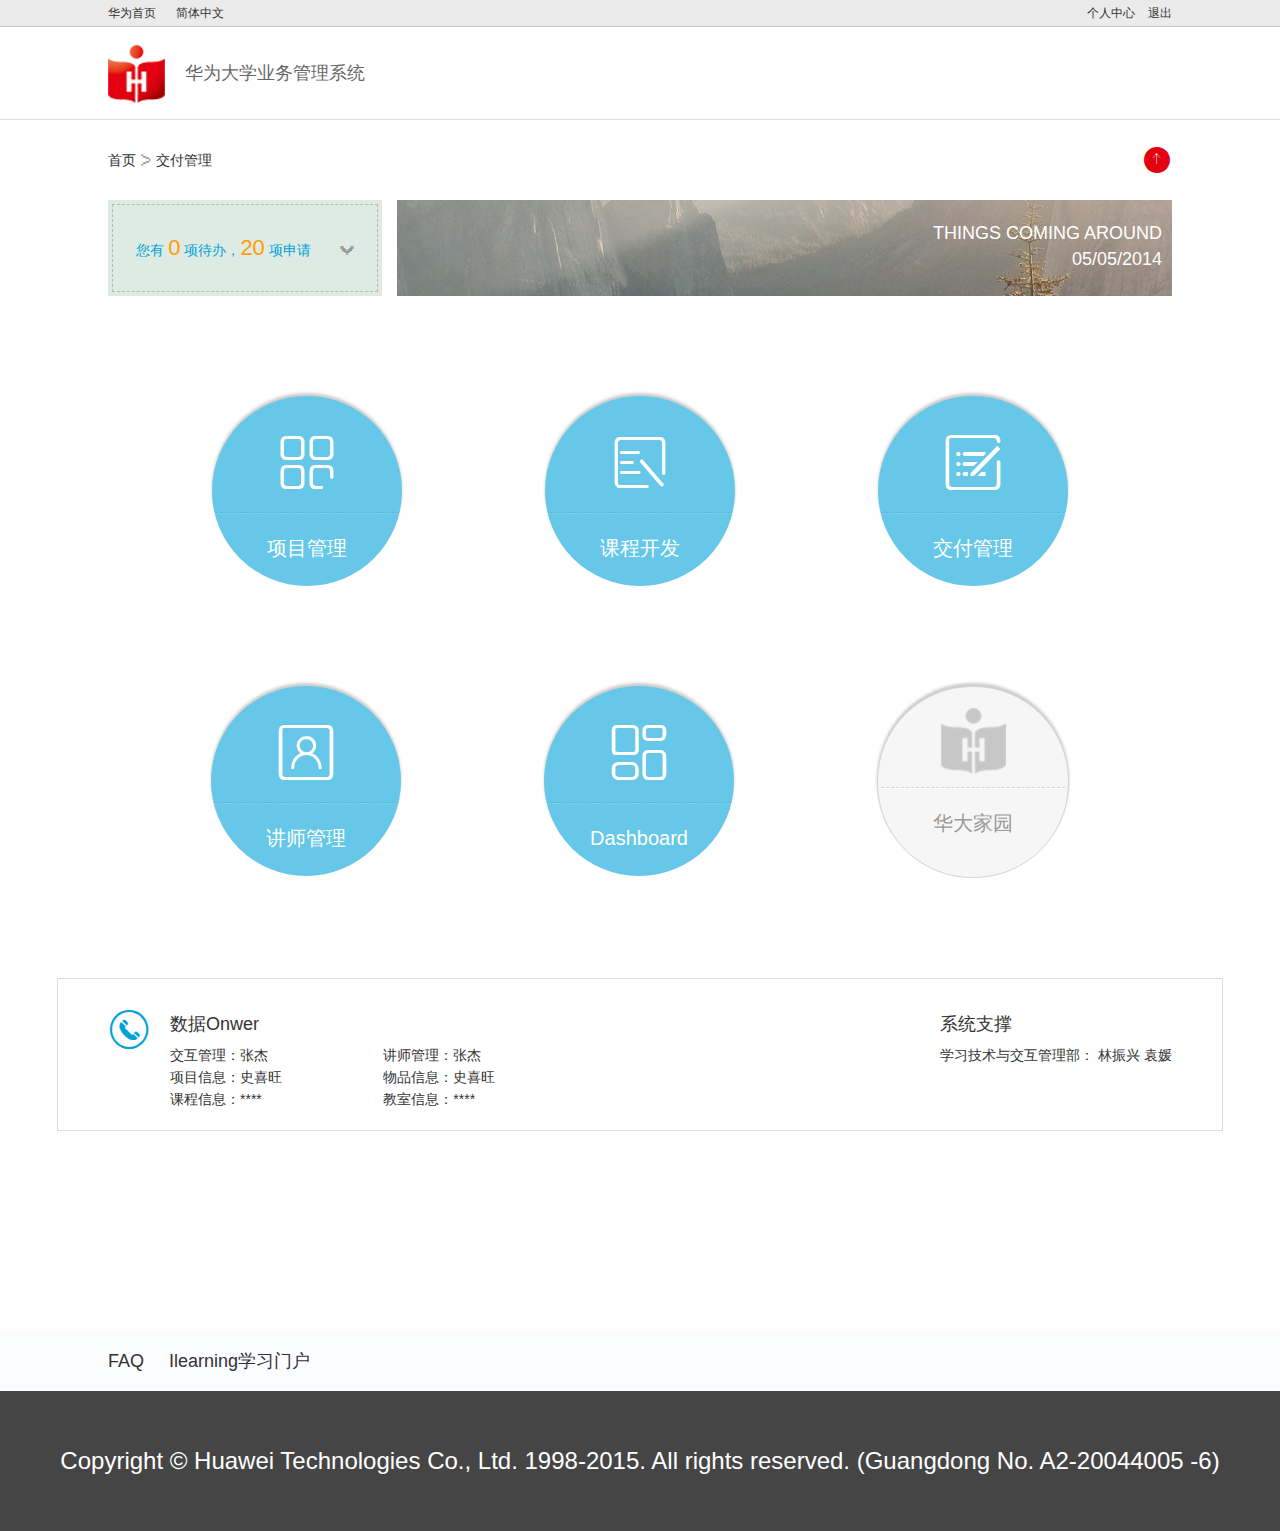
==== html/index.html @ 4a75e308 "init" ====
<!DOCTYPE html>
<html lang="en">
<head>
	<meta charset="UTF-8">
	<meta http-equiv="X-UA-Compatible" content="IE=Edge">
	<meta content="width=device-width,user-scalable=no" name="viewport">
	<meta name="viewport" content="initial-scale=1, maximum-scale=1, minimum-scale=1, user-scalable=no">
	<meta content="yes" name="apple-mobile-web-app-capable">
	<meta content="yes" name="apple-touch-fullscreen">
	<meta content="fullscreen=yes,preventMove=no" name="ML-Config">
	<title>Document</title>

	<!-- css -->
	<link rel="stylesheet" href="styles/common.css">
</head>
<body>


	<div class="header_top">
		<div class="center">

			<a href="#" class="fl">华为首页</a>
			<a href="#" class="fl">简体中文</a>
			<a href="#">个人中心</a>
			<a href="#">退出</a>
		</div>
	</div>


	<div class="header">
		<div class="center"><a href="#"><img src="images/header_logo.png" alt="">华为大学业务管理系统</a></div>
	</div>

	<div class="center location">
		<a href="#">首页</a>
		<i class="icon icon-9"></i>
		<a href="#">交付管理</a>
		<a href="#" class="location_back"><i class="icon icon-8"></i></a>
	</div>



	<div class="center willdo">
		
		<div class="willdo_number"><cite>您有 <em>0</em> 项待办，<em>20</em> 项申请 <i class="icon icon-7"></i></cite></div>
		<div class="willdo_time">
			<img src="images/willdo_time.jpg" alt="">
			<p>things coming around <br>05/05/2014</p>
		</div>
	</div>


	<div class="center features">
		<a href="#"><i class="icon icon-1"></i><span>项目管理</span></a>
		<a href="#"><i class="icon icon-2"></i><span>课程开发</span></a>
		<a href="#"><i class="icon icon-3"></i><span>交付管理</span></a>
		<a href="#"><i class="icon icon-4"></i><span>讲师管理</span></a>
		<a href="#"><i class="icon icon-5"></i><span>Dashboard</span></a>
		<a class="disable"><i><img src="images/features_pic.png" alt=""></i><span>华大家园</span></a>
	</div>




	<div class="center data">
		<i class="fl icon icon-6"></i>
		<dl class="fl">
			<dt>数据Onwer</dt>
			<dd>交互管理：张杰</dd>
			<dd>讲师管理：张杰</dd>
			<dd>项目信息：史喜旺</dd>
			<dd>物品信息：史喜旺</dd>
			<dd>课程信息：****</dd>
			<dd>教室信息：****</dd>
		</dl>

		<dl>
			<dt>系统支撑</dt>
			<dd>学习技术与交互管理部： 林振兴   袁媛</dd>
		</dl>
	</div>



	<div class="subfooter">
		<div class="center">
			<a href="#">FAQ</a>
			<a href="#">Ilearning学习门户</a>
		</div>
	</div>


	<div class="footer">Copyright © Huawei Technologies Co., Ltd. 1998-2015. All rights reserved. (Guangdong No. A2-20044005 -6)</div>







	<script src="script/common.js"></script>
</body>
</html>
---- html/styles/common.css ----
@charset "utf-8";
@import url(iconfont/iconfont.css);


html{*border:none;;overflow-y:scroll; overflow-x:auto;height: 100%;width: 100%;position: relative;}
body{margin:0;font:normal 12px/1.5 Helvetica,Arial,Tahoma,sans-serif;color:#333;width: 100%;min-height:100%; background: #fff;}
h1,h2,h3,h4,h5,h6,ol,ul,p,form,dl{margin-top:0;margin-bottom:0}
img{border:none;vertical-align:top;}
cite,em{font-style: normal;}
ol,ul,dd{padding-left:0;margin-left:0; }
ul{list-style-type:none;}
a{text-decoration:none;white-space:nowrap;color: inherit;}
header,nav,section,article,footer,cite{display:block;margin:0;}


/*font-icon*/
i.icon{display: inline-block;vertical-align: top; font-family:"iconfont" !important;font-style:normal;-webkit-font-smoothing: antialiased;-webkit-text-stroke-width: 0.2px;-moz-osx-font-smoothing: grayscale;}


/*global*/
.fl{float:left;} .fr{float:right;}
.cs{zoom:1;} .cs:after{content:" ";display: block;visibility:hidden;height: 0;clear: both;}
.oh{overflow:hidden;} .oa{overflow:auto; }
.se{overflow:hidden;text-indent:-999em;*background:url(#); }
.tc{text-align:center;}.tl{text-align:left;}.tr{text-align:right;}.ti{text-indent:2em;}
.db{display:block;} .di{display:inline;} .dk{display:inline-block;*display:inline;*zoom:1;}
.hob{letter-spacing:-0.5em;font-family: sans-serif;}
.hob>li,.hob>a,.hob>div,.hob>span,.hob>dl{display:inline-block;vertical-align:top;letter-spacing:normal;font-family: Helvetica,Arial,Tahoma,sans-serif;}
.clear{ clear: both;}




.center{position: relative;width: 1064px;margin: 0 auto;}


.header_top{height: 26px;line-height: 26px;background: #ebebeb;border-bottom: 1px solid #c7c7c7;text-align: right;}
.header_top a{display: inline-block; margin-left: 10px;}
.header_top a.fl{margin-left: 0; margin-right: 20px;}


.header{height: 92px;line-height: 92px; border-bottom: 1px solid  #ddd;color: #666;font-size: 18px;}
.header img{vertical-align: middle;margin-right: 20px;}

.location{height: 80px;line-height: 80px;font-size: 14px;}
.location>i{font-size: 12px;color: #999;}
.location_back{position: absolute;top: 0;right: 0;color: #e20011; font-size: 30px;}

.willdo{overflow: hidden;}
.willdo_number {display: inline-block;float: left; background: #deebe4;padding: 4px;}
.willdo_number cite{ width: 264px;height: 86px;border:1px dashed #b2bcb6;line-height: 86px;text-align: center;font-size: 14px;color: #00a1d9;}
.willdo_number em{font-size: 22px;color: #ff9c00;}
.willdo_number i{color: #999;vertical-align: middle;margin-left: 25px;}
.willdo_time{float: left;position: relative;width: 775px;margin-left: 15px;}
.willdo_time p{position: absolute;right: 10px;top: 20px;text-transform:Uppercase; text-align: right;font-size: 18px;line-height: 26px;color: #fff;}


.features {text-align: center;}
.features a{display: inline-block;position: relative; vertical-align: top; margin: 100px 70px 0;text-align: center; width: 190px;height: 190px;border-radius: 95px;background: #66c7e8;box-shadow: 0 -3px 3px #ccc;behavior:url(styles/pie.htc);}
.features i{font-size: 60px;line-height: 100px;padding-top: 16px;color: #fff;}
.features i img{vertical-align: middle;}
.features span{display: block;position: relative;margin: 0 3px;font-size: 20px;color: #fff;line-height: 70px; border-top: 1px dashed #5cb4d2;}
.features span:before{content: '';position: absolute;left: 0;top: 0;width: 100%;border-top: 1px dashed #83d2ec;}

.features a.disable{background: #f6f6f6;border:1px solid #d4d4d4;}
.features a.disable span{border-top:1px dashed #d3d3d3;color: #999; }
.features a.disable span:before{border-top: 1px dashed #fefefe;}


.data{overflow: hidden;margin-top: 100px; text-align: right;border:1px solid #ddd;padding: 20px 50px;}
.data i{font-size: 42px;color: #00a1d9;margin-right: 20px;}
.data dl{display: inline-block; text-align: left;max-width: 430px;}
.data dt{font-size: 18px;margin-bottom: 5px;line-height: 30px;padding-top: 10px;}
.data dd{display: inline-block;min-width: 210px;font-size: 14px;line-height: 22px;}



.deliver{border: 1px solid #ddd;padding: 30px 0 30px 50px;}
.deliver dl{position: relative;padding-bottom: 20px;}
.deliver dl:before{content: '';position: absolute;left: 0;top: 0;height: 100%;width: 0;border-left: 1px dashed #e5e5e5;}
.deliver dt{position: relative;margin-left: -12px;line-height: 20px; font-size: 18px;margin-bottom: 10px;}
.deliver dt i{font-size: 24px;vertical-align: 0px;margin-right: 5px;}
.deliver dd{overflow: hidden; background: #faf9f9;margin-left: 10px; padding: 20px;font-size: 14px;color: #999;}
.deliver dd span{float: left; width: 168px;text-align: center;line-height: 30px;}
.deliver dd span i{ display: block;position: relative;z-index: 1; width: 5px;height: 5px;margin: -9px auto 10px; border-radius: 10px;background: #fff; border:5px solid #3498db;behavior:url(styles/pie.htc);}
.deliver dd h6{font-weight: normal;font-size: 14px;}
.deliver dd h6 a.active,.deliver dd h6 a:hover{color: #3498db}
.deliver dd cite{position: relative;float: left;margin-left: -20px;margin-top: 15px;border-top:4px solid #3498db;}
.deliver dd cite:before{content: '';position: absolute; left: 0;top: -6px; height: 10px;width: 84px;background: #faf9f9;}
.deliver dd cite:after{content: '';position: absolute;right: 0;top: -6px; height: 10px;width: 84px;background: #faf9f9;}

.deliver dl.last:before{display: none;}


.subfooter{height: 60px;line-height: 60px;background: #fbfcfe;margin-top: 200px;font-size: 18px;}
.subfooter a{display: inline-block;margin-right: 20px; color: #333;}
.subfooter a:hover{color: #00a1d9;}


.footer{height: 140px;line-height: 140px;text-align: center;color: #fff;font-size: 24px;background: #454545;}
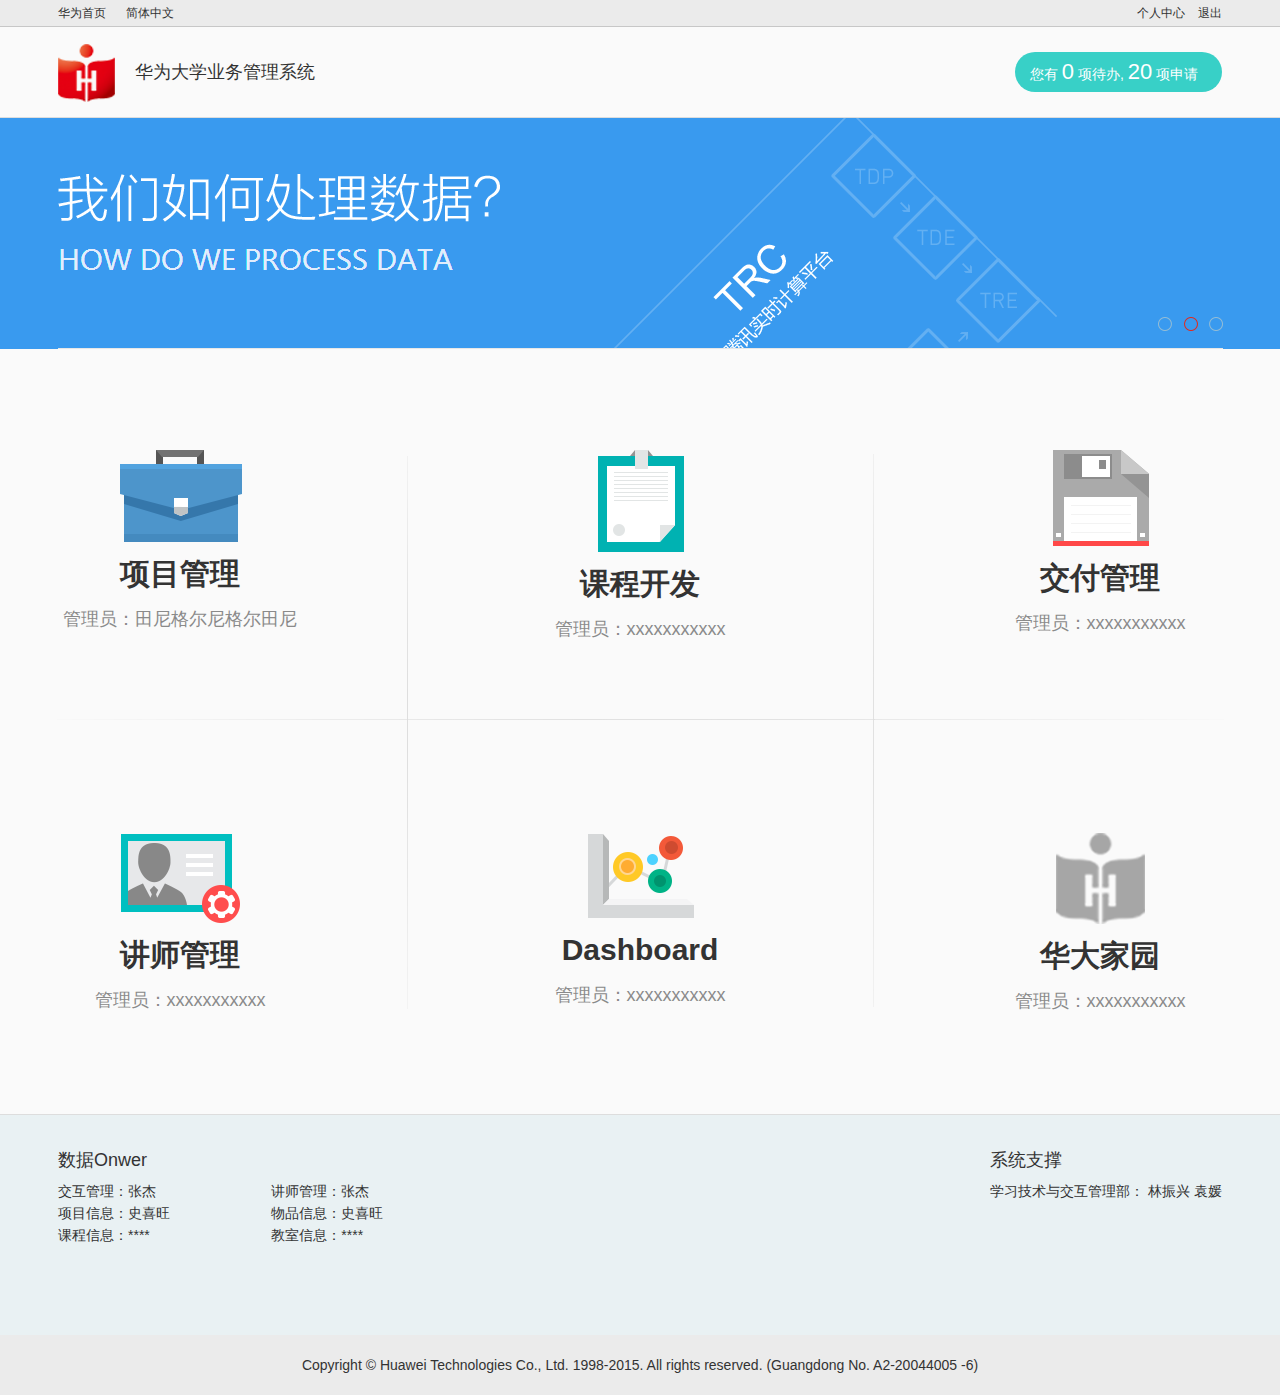
==== commit 51e670e8: "change all pages" ====
--- a/html/index.html
+++ b/html/index.html
@@ -18,7 +18,6 @@
 
 	<div class="header_top">
 		<div class="center">
-
 			<a href="#" class="fl">华为首页</a>
 			<a href="#" class="fl">简体中文</a>
 			<a href="#">个人中心</a>
@@ -28,64 +27,55 @@
 
 
 	<div class="header">
-		<div class="center"><a href="#"><img src="images/header_logo.png" alt="">华为大学业务管理系统</a></div>
+		<div class="center">
+			<a href="#"><img src="images/header_logo.png" alt="">华为大学业务管理系统</a>
+			<span>您有 <em>0</em> 项待办,  <em>20</em> 项申请 <a href="#"><i class="icon icon-xiangyou"></i></a></span>
+		</div>
 	</div>
 
-	<div class="center location">
-		<a href="#">首页</a>
-		<i class="icon icon-9"></i>
-		<a href="#">交付管理</a>
-		<a href="#" class="location_back"><i class="icon icon-8"></i></a>
+	<div class="banner_index">
+		<div class="center">
+			<ul>
+				<li><img src="images/banner_index.png" alt=""></li>
+			</ul>
+		</div>
 	</div>
+
+	
 
 
 
-	<div class="center willdo">
-		
-		<div class="willdo_number"><cite>您有 <em>0</em> 项待办，<em>20</em> 项申请 <i class="icon icon-7"></i></cite></div>
-		<div class="willdo_time">
-			<img src="images/willdo_time.jpg" alt="">
-			<p>things coming around <br>05/05/2014</p>
-		</div>
-	</div>
-
-
-	<div class="center features">
-		<a href="#"><i class="icon icon-1"></i><span>项目管理</span></a>
-		<a href="#"><i class="icon icon-2"></i><span>课程开发</span></a>
-		<a href="#"><i class="icon icon-3"></i><span>交付管理</span></a>
-		<a href="#"><i class="icon icon-4"></i><span>讲师管理</span></a>
-		<a href="#"><i class="icon icon-5"></i><span>Dashboard</span></a>
-		<a class="disable"><i><img src="images/features_pic.png" alt=""></i><span>华大家园</span></a>
+	<div class="features">
+		<cite class="hob">
+		<a href="project.html"><img src="images/features_pic1.png"><strong>项目管理</strong><span>管理员：田尼格尔尼格尔田尼</span></a>
+		<a href="develop.html"><img src="images/features_pic2.png"><strong>课程开发</strong><span>管理员：xxxxxxxxxxx</span></a>
+		<a href="deliver.html"><img src="images/features_pic3.png"><strong>交付管理</strong><span>管理员：xxxxxxxxxxx</span></a>
+		<a href="teacher.html"><img src="images/features_pic4.png"><strong>讲师管理</strong><span>管理员：xxxxxxxxxxx</span></a>
+		<a href="#"><img src="images/features_pic5.png"><strong>Dashboard</strong><span>管理员：xxxxxxxxxxx</span></a>
+		<a href="#"><img src="images/features_pic6.png"><strong>华大家园</strong><span>管理员：xxxxxxxxxxx</span></a>
+		</cite>
 	</div>
 
 
 
 
-	<div class="center data">
-		<i class="fl icon icon-6"></i>
-		<dl class="fl">
-			<dt>数据Onwer</dt>
-			<dd>交互管理：张杰</dd>
-			<dd>讲师管理：张杰</dd>
-			<dd>项目信息：史喜旺</dd>
-			<dd>物品信息：史喜旺</dd>
-			<dd>课程信息：****</dd>
-			<dd>教室信息：****</dd>
-		</dl>
-
-		<dl>
-			<dt>系统支撑</dt>
-			<dd>学习技术与交互管理部： 林振兴   袁媛</dd>
-		</dl>
-	</div>
-
-
-
-	<div class="subfooter">
+	<div class="data">
 		<div class="center">
-			<a href="#">FAQ</a>
-			<a href="#">Ilearning学习门户</a>
+			<i class="fl icon icon-6"></i>
+			<dl class="fl">
+				<dt>数据Onwer</dt>
+				<dd>交互管理：张杰</dd>
+				<dd>讲师管理：张杰</dd>
+				<dd>项目信息：史喜旺</dd>
+				<dd>物品信息：史喜旺</dd>
+				<dd>课程信息：****</dd>
+				<dd>教室信息：****</dd>
+			</dl>
+			<i class=" icon icon-6"></i>
+			<dl>
+				<dt>系统支撑</dt>
+				<dd>学习技术与交互管理部： 林振兴   袁媛</dd>
+			</dl>
 		</div>
 	</div>
 
@@ -95,9 +85,6 @@
 
 
 
-
-
-
 	<script src="script/common.js"></script>
 </body>
 </html>--- a/html/styles/common.css
+++ b/html/styles/common.css
@@ -1,9 +1,9 @@
 @charset "utf-8";
-@import url(iconfont/iconfont.css);
+@import url(//at.alicdn.com/t/font_1439388239_24372.css);
 
 
 html{*border:none;;overflow-y:scroll; overflow-x:auto;height: 100%;width: 100%;position: relative;}
-body{margin:0;font:normal 12px/1.5 Helvetica,Arial,Tahoma,sans-serif;color:#333;width: 100%;min-height:100%; background: #fff;}
+body{margin:0;font:normal 12px/1.5 Helvetica,Arial,Tahoma,sans-serif;color:#333;width: 100%;min-height:100%; background: #fafafa;}
 h1,h2,h3,h4,h5,h6,ol,ul,p,form,dl{margin-top:0;margin-bottom:0}
 img{border:none;vertical-align:top;}
 cite,em{font-style: normal;}
@@ -30,21 +30,118 @@
 
 
 
-
-.center{position: relative;width: 1064px;margin: 0 auto;}
+/*公共样式*/
+.center{position: relative;width: 1164px;margin: 0 auto;}
 
 
+
+/*顶部*/
 .header_top{height: 26px;line-height: 26px;background: #ebebeb;border-bottom: 1px solid #c7c7c7;text-align: right;}
 .header_top a{display: inline-block; margin-left: 10px;}
 .header_top a.fl{margin-left: 0; margin-right: 20px;}
+.header_top a:hover{color: #E95330;}
 
 
-.header{height: 92px;line-height: 92px; border-bottom: 1px solid  #ddd;color: #666;font-size: 18px;}
+
+/*头部*/
+.header{height: 90px;line-height: 90px; border-bottom: 1px solid  #ddd;color: #333;font-size: 18px;}
+.header a{display: inline-block;vertical-align: top;}
 .header img{vertical-align: middle;margin-right: 20px;}
+.header span{position: absolute;right: 0;top: 50%;margin-top: -20px;border-radius: 20px;padding: 0 15px;font-size: 14px; height: 40px;line-height: 40px;background: #38d0c7;color: #fff;}
+.header span em{font-size: 22px;vertical-align: baseline;}
+.header span i{margin-left: 5px;}
 
-.location{height: 80px;line-height: 80px;font-size: 14px;}
-.location>i{font-size: 12px;color: #999;}
+
+
+
+
+/*导航*/
+.location{height: 80px;line-height: 80px;font-size: 14px;background: #399aef;color: #fff;}
+.location i{font-size: 12px;color: #fff;width: 14px;margin: 0 10px;}
 .location_back{position: absolute;top: 0;right: 0;color: #e20011; font-size: 30px;}
+
+
+/*首页*/
+.banner_index{background: #399aef;}
+
+.features {position: relative;width: 100%; overflow: hidden; height: 765px; text-align: center;background: url(../images/features_bkg.png) no-repeat center center;}
+.features cite{width: 1800px;position: relative;left: 50%;margin-left: -900px;}
+.features a{width: 460px;height: 184px; margin-top: 100px;margin-bottom: 100px; position: relative;white-space: normal; }
+.features strong{display: block;font-size: 30px;line-height: 32px;padding: 16px 0; color: #333;}
+.features span{color: #8a8a8a;font-size: 18px;}
+
+.data{overflow: hidden; text-align: right;border-top:1px solid #ddd;height: 180px; padding: 20px 0;background: #e9f1f3;}
+.data i{font-size: 42px;color: #00cfd9;margin-right: 20px;}
+.data dl{display: inline-block; text-align: left;max-width: 430px;}
+.data dt{font-size: 18px;margin-bottom: 5px;line-height: 30px;padding-top: 10px;}
+.data dd{display: inline-block;min-width: 210px;font-size: 14px;line-height: 22px;}
+
+
+
+
+
+/*交付管理*/
+.deliver{padding: 30px 0 30px 50px;}
+.deliver dl{position: relative;overflow: hidden; padding-bottom: 20px;border-bottom: 1px solid #e6e6e6;}
+.deliver dt{float: left; width: 150px;margin-top: 20px;text-align: center;line-height: 30px; font-size: 18px;color: #333;}
+.deliver dt span{display: block;line-height: 40px;}
+.deliver dd{overflow: hidden;margin-left: 180px;font-size: 14px;color: #999;padding: 20px 0;}
+.deliver dd span{float: left; width: 168px;text-align: center;line-height: 30px;}
+.deliver dd span i{ display: block;position: relative;z-index: 1; width: 5px;height: 5px;margin: -9px auto 10px; border-radius: 10px;background: #fff; border:5px solid #3498db;behavior:url(styles/pie.htc);}
+.deliver dd h6{position: relative;overflow: hidden; width: 180px;height: 24px;line-height: 24px;border:1px solid #66c7e8;color: #66c7e8;border-radius: 5px; font-weight: normal;font-size: 14px;}
+.deliver dd h6 a{float: left;width: 50%;text-align: center;}
+.deliver dd h6 a.active,.deliver dd h6 a:hover{ color: #fff;background: #66c7e8;}
+.deliver dd cite{position: relative;float: left;margin-left: -40px;margin-top: 30px;border-top:4px solid #3498db;}
+.deliver dd cite:before{content: '';position: absolute; left: 0;top: -6px; height: 10px;width: 84px;background: #fafafa;}
+.deliver dd cite:after{content: '';position: absolute;right: 0;top: -6px; height: 10px;width: 84px;background: #fafafa;}
+
+.deliver dl.deliver_type1 dd span i{border-color: #92bcd5;}
+.deliver dl.deliver_type1 dd cite{border-color: #92bcd5;}
+.deliver dl.deliver_type2 dd span i{border-color: #00bfc0;}
+.deliver dl.deliver_type2 dd cite{border-color: #00bfc0;}
+.deliver dl.deliver_type3 dd span i{border-color: #e55447;}
+.deliver dl.deliver_type3 dd cite{border-color: #e55447;}
+.deliver dl.deliver_type4 dd span i{border-color: #ffac31;}
+.deliver dl.deliver_type4 dd cite{border-color: #ffac31;}
+.deliver dl.deliver_type5 dd span i{border-color: #4d95cb;}
+.deliver dl.deliver_type5 dd cite{border-color: #4d95cb;}
+
+
+
+
+/*讲师管理*/
+.teacher{padding: 50px 0 30px 50px;}
+.teacher dl{position: relative;overflow: hidden; padding-bottom: 20px;padding-top: 20px;border-bottom: 1px solid #e6e6e6;}
+.teacher dt{float: left; width: 150px;text-align: center;line-height: 30px; font-size: 18px;color: #333;}
+.teacher dt span{display: block;line-height: 40px;}
+.teacher dd{overflow: hidden;margin-left: 180px;font-size: 14px;color: #999;padding: 20px 0;}
+.teacher dd a{display: inline-block;position: relative; vertical-align: top;line-height: 36px;padding: 0 20px; margin-right: 30px;border:2px solid #92bcd5;border-radius: 20px;}
+.teacher dd a:hover{background: #92bcd5;color: #fff;}
+
+
+.teacher dl.teacher_type1 dd a{border-color: #92bcd5;}
+.teacher dl.teacher_type1 dd a:hover{background: #92bcd5;}
+.teacher dl.teacher_type2 dd a{border-color: #00bfc0;}
+.teacher dl.teacher_type2 dd a:hover{background: #00bfc0;}
+.teacher dl.teacher_type3 dd a{border-color: #e55447;}
+.teacher dl.teacher_type3 dd a:hover{background: #e55447;}
+.teacher dl.teacher_type4 dd a{border-color: #4d95cb;}
+.teacher dl.teacher_type4 dd a:hover{background: #4d95cb;}
+.teacher dl.teacher_type5 dd a{border-color: #ffac31;}
+.teacher dl.teacher_type5 dd a:hover{background: #ffac31;}
+
+
+/*项目管理*/
+.project{margin-top: 100px;}
+.project h2{line-height: 100px;text-align: center;font-weight: normal;border-bottom: 1px solid #ddd;padding-bottom: 50px;}
+.project h2 a{display: inline-block;position: relative;margin: 0 25px;width: 350px;background: #e5e5e5;color: #333;font-size: 28px;border-radius: 10px;}
+.project h2 a.active{background: #6abae2;color: #fff;}
+.project_cnt{margin-top: 100px; border:1px solid #ddd;background: #fff;height: 550px;text-align: center;}
+.project_cnt:before{content: '';width: 1px;height: 100%;display: inline-block;vertical-align: middle;}
+.project_cnt h6{display: inline-block;vertical-align: middle;font-size: 28px;color: #999;}
+
+
+
 
 .willdo{overflow: hidden;}
 .willdo_number {display: inline-block;float: left; background: #deebe4;padding: 4px;}
@@ -55,49 +152,17 @@
 .willdo_time p{position: absolute;right: 10px;top: 20px;text-transform:Uppercase; text-align: right;font-size: 18px;line-height: 26px;color: #fff;}
 
 
-.features {text-align: center;}
-.features a{display: inline-block;position: relative; vertical-align: top; margin: 100px 70px 0;text-align: center; width: 190px;height: 190px;border-radius: 95px;background: #66c7e8;box-shadow: 0 -3px 3px #ccc;behavior:url(styles/pie.htc);}
-.features i{font-size: 60px;line-height: 100px;padding-top: 16px;color: #fff;}
-.features i img{vertical-align: middle;}
-.features span{display: block;position: relative;margin: 0 3px;font-size: 20px;color: #fff;line-height: 70px; border-top: 1px dashed #5cb4d2;}
-.features span:before{content: '';position: absolute;left: 0;top: 0;width: 100%;border-top: 1px dashed #83d2ec;}
-
-.features a.disable{background: #f6f6f6;border:1px solid #d4d4d4;}
-.features a.disable span{border-top:1px dashed #d3d3d3;color: #999; }
-.features a.disable span:before{border-top: 1px dashed #fefefe;}
-
-
-.data{overflow: hidden;margin-top: 100px; text-align: right;border:1px solid #ddd;padding: 20px 50px;}
-.data i{font-size: 42px;color: #00a1d9;margin-right: 20px;}
-.data dl{display: inline-block; text-align: left;max-width: 430px;}
-.data dt{font-size: 18px;margin-bottom: 5px;line-height: 30px;padding-top: 10px;}
-.data dd{display: inline-block;min-width: 210px;font-size: 14px;line-height: 22px;}
 
 
 
-.deliver{border: 1px solid #ddd;padding: 30px 0 30px 50px;}
-.deliver dl{position: relative;padding-bottom: 20px;}
-.deliver dl:before{content: '';position: absolute;left: 0;top: 0;height: 100%;width: 0;border-left: 1px dashed #e5e5e5;}
-.deliver dt{position: relative;margin-left: -12px;line-height: 20px; font-size: 18px;margin-bottom: 10px;}
-.deliver dt i{font-size: 24px;vertical-align: 0px;margin-right: 5px;}
-.deliver dd{overflow: hidden; background: #faf9f9;margin-left: 10px; padding: 20px;font-size: 14px;color: #999;}
-.deliver dd span{float: left; width: 168px;text-align: center;line-height: 30px;}
-.deliver dd span i{ display: block;position: relative;z-index: 1; width: 5px;height: 5px;margin: -9px auto 10px; border-radius: 10px;background: #fff; border:5px solid #3498db;behavior:url(styles/pie.htc);}
-.deliver dd h6{font-weight: normal;font-size: 14px;}
-.deliver dd h6 a.active,.deliver dd h6 a:hover{color: #3498db}
-.deliver dd cite{position: relative;float: left;margin-left: -20px;margin-top: 15px;border-top:4px solid #3498db;}
-.deliver dd cite:before{content: '';position: absolute; left: 0;top: -6px; height: 10px;width: 84px;background: #faf9f9;}
-.deliver dd cite:after{content: '';position: absolute;right: 0;top: -6px; height: 10px;width: 84px;background: #faf9f9;}
-
-.deliver dl.last:before{display: none;}
 
 
-.subfooter{height: 60px;line-height: 60px;background: #fbfcfe;margin-top: 200px;font-size: 18px;}
+.subfooter{height: 60px;line-height: 60px;background: #fbfcfe;font-size: 18px;}
 .subfooter a{display: inline-block;margin-right: 20px; color: #333;}
 .subfooter a:hover{color: #00a1d9;}
 
 
-.footer{height: 140px;line-height: 140px;text-align: center;color: #fff;font-size: 24px;background: #454545;}
+.footer{height: 60px;line-height: 60px;text-align: center;color: #333;font-size: 14px;background: #ebebeb;}
 
 
 
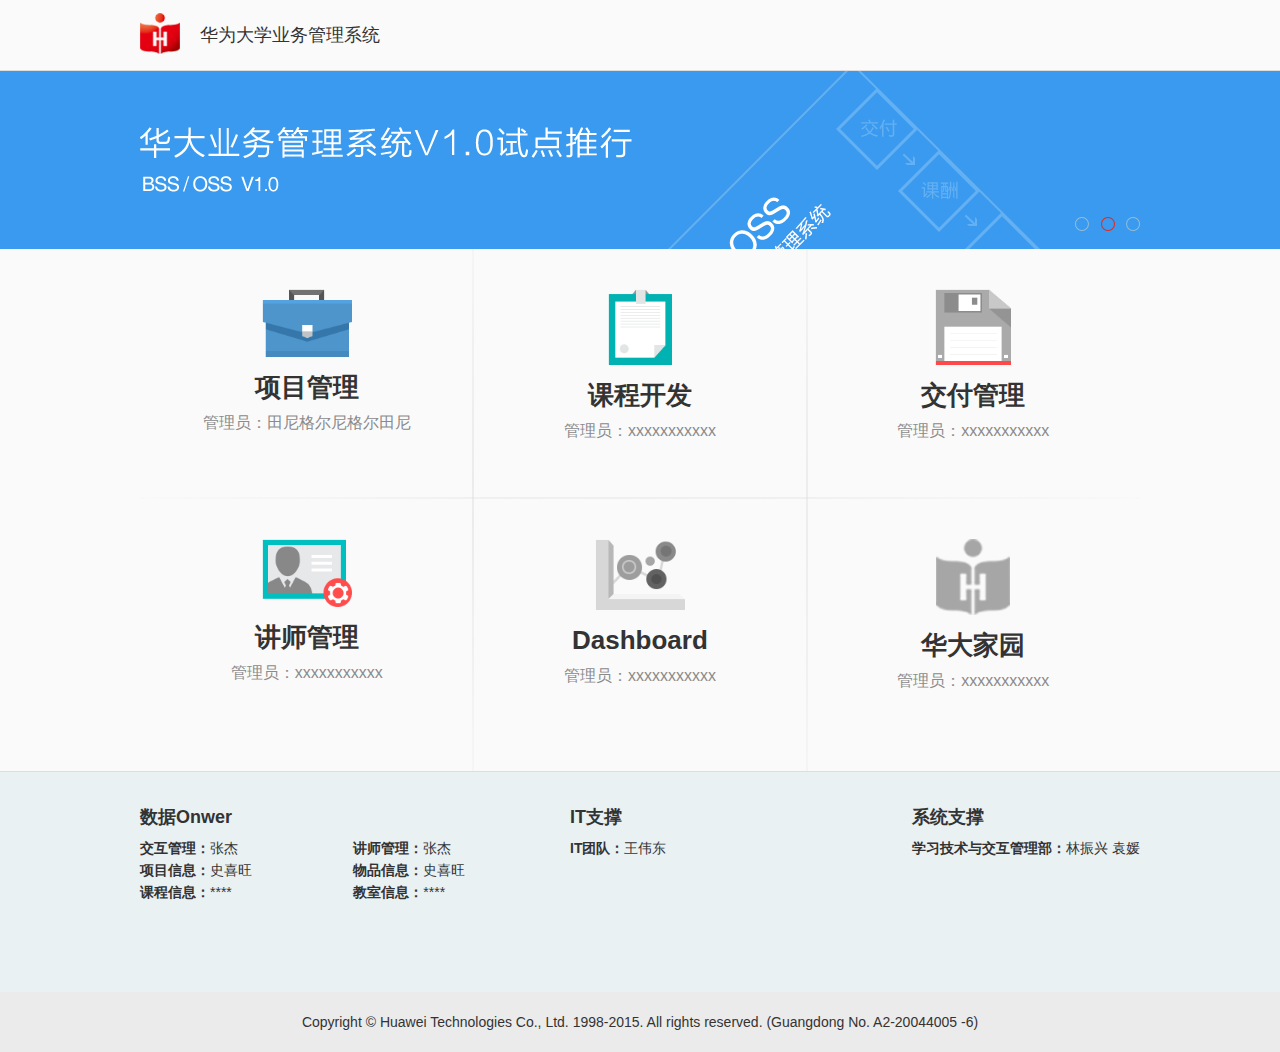
==== commit 36ea979f: "1" ====
--- a/html/index.html
+++ b/html/index.html
@@ -16,20 +16,12 @@
 <body>
 
 
-	<div class="header_top">
-		<div class="center">
-			<a href="#" class="fl">华为首页</a>
-			<a href="#" class="fl">简体中文</a>
-			<a href="#">个人中心</a>
-			<a href="#">退出</a>
-		</div>
-	</div>
+	
 
 
 	<div class="header">
 		<div class="center">
 			<a href="#"><img src="images/header_logo.png" alt="">华为大学业务管理系统</a>
-			<span>您有 <em>0</em> 项待办,  <em>20</em> 项申请 <a href="#"><i class="icon icon-xiangyou"></i></a></span>
 		</div>
 	</div>
 
@@ -45,15 +37,13 @@
 
 
 
-	<div class="features">
-		<cite class="hob">
+	<div class="center features">
 		<a href="project.html"><img src="images/features_pic1.png"><strong>项目管理</strong><span>管理员：田尼格尔尼格尔田尼</span></a>
 		<a href="develop.html"><img src="images/features_pic2.png"><strong>课程开发</strong><span>管理员：xxxxxxxxxxx</span></a>
 		<a href="deliver.html"><img src="images/features_pic3.png"><strong>交付管理</strong><span>管理员：xxxxxxxxxxx</span></a>
 		<a href="teacher.html"><img src="images/features_pic4.png"><strong>讲师管理</strong><span>管理员：xxxxxxxxxxx</span></a>
 		<a href="#"><img src="images/features_pic5.png"><strong>Dashboard</strong><span>管理员：xxxxxxxxxxx</span></a>
 		<a href="#"><img src="images/features_pic6.png"><strong>华大家园</strong><span>管理员：xxxxxxxxxxx</span></a>
-		</cite>
 	</div>
 
 
@@ -64,17 +54,23 @@
 			<i class="fl icon icon-6"></i>
 			<dl class="fl">
 				<dt>数据Onwer</dt>
-				<dd>交互管理：张杰</dd>
-				<dd>讲师管理：张杰</dd>
-				<dd>项目信息：史喜旺</dd>
-				<dd>物品信息：史喜旺</dd>
-				<dd>课程信息：****</dd>
-				<dd>教室信息：****</dd>
+				<dd>交互管理：<em>张杰</em></dd>
+				<dd>讲师管理：<em>张杰</em></dd>
+				<dd>项目信息：<em>史喜旺</em></dd>
+				<dd>物品信息：<em>史喜旺</em></dd>
+				<dd>课程信息：<em>****</em></dd>
+				<dd>教室信息：<em>****</em></dd>
 			</dl>
+
+			<dl class="fl">
+				<dt>IT支撑</dt>
+				<dd>IT团队：<em>王伟东</em></dd>
+			</dl>
+
 			<i class=" icon icon-6"></i>
 			<dl>
 				<dt>系统支撑</dt>
-				<dd>学习技术与交互管理部： 林振兴   袁媛</dd>
+				<dd>学习技术与交互管理部：<em>林振兴   袁媛</em></dd>
 			</dl>
 		</div>
 	</div>
--- a/html/styles/common.css
+++ b/html/styles/common.css
@@ -3,7 +3,7 @@
 
 
 html{*border:none;;overflow-y:scroll; overflow-x:auto;height: 100%;width: 100%;position: relative;}
-body{margin:0;font:normal 12px/1.5 Helvetica,Arial,Tahoma,sans-serif;color:#333;width: 100%;min-height:100%; background: #fafafa;}
+body{margin:0;font:normal 12px/1.5 "Microsoft YaHei" ,Helvetica,Arial,Tahoma,sans-serif;color:#333;width: 100%;min-height:100%; background: #fafafa;}
 h1,h2,h3,h4,h5,h6,ol,ul,p,form,dl{margin-top:0;margin-bottom:0}
 img{border:none;vertical-align:top;}
 cite,em{font-style: normal;}
@@ -31,12 +31,12 @@
 
 
 /*公共样式*/
-.center{position: relative;width: 1164px;margin: 0 auto;}
+.center{position: relative;width: 1000px;margin: 0 auto;}
 
 
 
 /*顶部*/
-.header_top{height: 26px;line-height: 26px;background: #ebebeb;border-bottom: 1px solid #c7c7c7;text-align: right;}
+.header_top{display: none; height: 26px;line-height: 26px;background: #ebebeb;border-bottom: 1px solid #c7c7c7;text-align: right;}
 .header_top a{display: inline-block; margin-left: 10px;}
 .header_top a.fl{margin-left: 0; margin-right: 20px;}
 .header_top a:hover{color: #E95330;}
@@ -44,10 +44,10 @@
 
 
 /*头部*/
-.header{height: 90px;line-height: 90px; border-bottom: 1px solid  #ddd;color: #333;font-size: 18px;}
+.header{height: 70px;line-height: 70px; border-bottom: 1px solid  #ddd;color: #333;font-size: 18px;}
 .header a{display: inline-block;vertical-align: top;}
-.header img{vertical-align: middle;margin-right: 20px;}
-.header span{position: absolute;right: 0;top: 50%;margin-top: -20px;border-radius: 20px;padding: 0 15px;font-size: 14px; height: 40px;line-height: 40px;background: #38d0c7;color: #fff;}
+.header img{vertical-align: -13px;margin-right: 20px;width: 40px;}
+.header span{display: none; position: absolute;right: 0;top: 50%;margin-top: -20px;border-radius: 20px;padding: 0 15px;font-size: 14px; height: 40px;line-height: 40px;background: #38d0c7;color: #fff;behavior:url(styles/pie.htc);}
 .header span em{font-size: 22px;vertical-align: baseline;}
 .header span i{margin-left: 5px;}
 
@@ -56,7 +56,7 @@
 
 
 /*导航*/
-.location{height: 80px;line-height: 80px;font-size: 14px;background: #399aef;color: #fff;}
+.location{height: 40px;line-height: 40px;font-size: 14px;background: #399aef;color: #fff;}
 .location i{font-size: 12px;color: #fff;width: 14px;margin: 0 10px;}
 .location_back{position: absolute;top: 0;right: 0;color: #e20011; font-size: 30px;}
 
@@ -64,15 +64,17 @@
 /*首页*/
 .banner_index{background: #399aef;}
 
-.features {position: relative;width: 100%; overflow: hidden; height: 765px; text-align: center;background: url(../images/features_bkg.png) no-repeat center center;}
-.features cite{width: 1800px;position: relative;left: 50%;margin-left: -900px;}
-.features a{width: 460px;height: 184px; margin-top: 100px;margin-bottom: 100px; position: relative;white-space: normal; }
-.features strong{display: block;font-size: 30px;line-height: 32px;padding: 16px 0; color: #333;}
-.features span{color: #8a8a8a;font-size: 18px;}
+.features {position: relative; overflow: hidden; padding-bottom: 22px; text-align: center;background: url(../images/features_bkg.png) no-repeat center center;}
+.features a{float: left;width: 33.33%;  height: 170px; padding: 40px 0; position: relative;white-space: normal; }
+.features a:hover{background: #f1f1f1;}
+.features img{max-height: 76px;max-width: 90px;}
+.features strong{display: block;font-size: 26px;line-height: 28px;padding: 16px 0 10px; color: #333;}
+.features span{color: #8a8a8a;font-size: 16px;}
 
 .data{overflow: hidden; text-align: right;border-top:1px solid #ddd;height: 180px; padding: 20px 0;background: #e9f1f3;}
 .data i{font-size: 42px;color: #00cfd9;margin-right: 20px;}
-.data dl{display: inline-block; text-align: left;max-width: 430px;}
+.data dl{display: inline-block; text-align: left;max-width: 430px;font-weight: bold;}
+.data dl em{font-style: normal;font-weight: normal;}
 .data dt{font-size: 18px;margin-bottom: 5px;line-height: 30px;padding-top: 10px;}
 .data dd{display: inline-block;min-width: 210px;font-size: 14px;line-height: 22px;}
 
@@ -81,14 +83,14 @@
 
 
 /*交付管理*/
-.deliver{padding: 30px 0 30px 50px;}
+.deliver{padding: 30px 0 30px 0px;}
 .deliver dl{position: relative;overflow: hidden; padding-bottom: 20px;border-bottom: 1px solid #e6e6e6;}
 .deliver dt{float: left; width: 150px;margin-top: 20px;text-align: center;line-height: 30px; font-size: 18px;color: #333;}
 .deliver dt span{display: block;line-height: 40px;}
 .deliver dd{overflow: hidden;margin-left: 180px;font-size: 14px;color: #999;padding: 20px 0;}
 .deliver dd span{float: left; width: 168px;text-align: center;line-height: 30px;}
 .deliver dd span i{ display: block;position: relative;z-index: 1; width: 5px;height: 5px;margin: -9px auto 10px; border-radius: 10px;background: #fff; border:5px solid #3498db;behavior:url(styles/pie.htc);}
-.deliver dd h6{position: relative;overflow: hidden; width: 180px;height: 24px;line-height: 24px;border:1px solid #66c7e8;color: #66c7e8;border-radius: 5px; font-weight: normal;font-size: 14px;}
+.deliver dd h6{position: relative;overflow: hidden; width: 180px;height: 24px;line-height: 24px;border:1px solid #66c7e8;color: #66c7e8;border-radius: 5px; font-weight: normal;font-size: 14px;behavior:url(styles/pie.htc);}
 .deliver dd h6 a{float: left;width: 50%;text-align: center;}
 .deliver dd h6 a.active,.deliver dd h6 a:hover{ color: #fff;background: #66c7e8;}
 .deliver dd cite{position: relative;float: left;margin-left: -40px;margin-top: 30px;border-top:4px solid #3498db;}
@@ -110,12 +112,12 @@
 
 
 /*讲师管理*/
-.teacher{padding: 50px 0 30px 50px;}
+.teacher{padding: 50px 0 30px 0px;}
 .teacher dl{position: relative;overflow: hidden; padding-bottom: 20px;padding-top: 20px;border-bottom: 1px solid #e6e6e6;}
 .teacher dt{float: left; width: 150px;text-align: center;line-height: 30px; font-size: 18px;color: #333;}
 .teacher dt span{display: block;line-height: 40px;}
 .teacher dd{overflow: hidden;margin-left: 180px;font-size: 14px;color: #999;padding: 20px 0;}
-.teacher dd a{display: inline-block;position: relative; vertical-align: top;line-height: 36px;padding: 0 20px; margin-right: 30px;border:2px solid #92bcd5;border-radius: 20px;}
+.teacher dd a{display: inline-block;position: relative; vertical-align: top;line-height: 36px;padding: 0 20px; margin-right: 30px;border:2px solid #92bcd5;border-radius: 20px;behavior:url(styles/pie.htc);}
 .teacher dd a:hover{background: #92bcd5;color: #fff;}
 
 
@@ -129,12 +131,13 @@
 .teacher dl.teacher_type4 dd a:hover{background: #4d95cb;}
 .teacher dl.teacher_type5 dd a{border-color: #ffac31;}
 .teacher dl.teacher_type5 dd a:hover{background: #ffac31;}
-
+.teacher dl dd a.teacher_gray {border-color: #ddd!important;}
+.teacher dl dd a.teacher_gray:hover{background: none;color: inherit;}
 
 /*项目管理*/
 .project{margin-top: 100px;}
 .project h2{line-height: 100px;text-align: center;font-weight: normal;border-bottom: 1px solid #ddd;padding-bottom: 50px;}
-.project h2 a{display: inline-block;position: relative;margin: 0 25px;width: 350px;background: #e5e5e5;color: #333;font-size: 28px;border-radius: 10px;}
+.project h2 a{display: inline-block;position: relative;margin: 0 25px;width: 350px;background: #e5e5e5;color: #333;font-size: 28px;border-radius: 10px;behavior:url(styles/pie.htc);}
 .project h2 a.active{background: #6abae2;color: #fff;}
 .project_cnt{margin-top: 100px; border:1px solid #ddd;background: #fff;height: 550px;text-align: center;}
 .project_cnt:before{content: '';width: 1px;height: 100%;display: inline-block;vertical-align: middle;}
@@ -165,6 +168,14 @@
 .footer{height: 60px;line-height: 60px;text-align: center;color: #333;font-size: 14px;background: #ebebeb;}
 
 
+.totop{position: fixed;display: none; width: 50px;height: 50px;line-height: 50px;text-align: center;color: #fff; left: 50%;margin-left: 520px; bottom: 20px; z-index: 999;
+	background: rgba(0,0,0,0.3);
+	filter: progid:DXImageTransform.Microsoft.gradient(startColorstr=#33000000,endColorstr=#33000000);
+	-moz-border-radius:5px;-webkit-border-radius:5px;border-radius: 5px;behavior:url(/jiaoyu/html/css/pie.htc);
+}
+.totop:hover{background: rgba(0,0,0,0.5);
+	filter: progid:DXImageTransform.Microsoft.gradient(startColorstr=#88000000,endColorstr=#88000000);}
+.totop img{vertical-align: middle;}
 
 
 
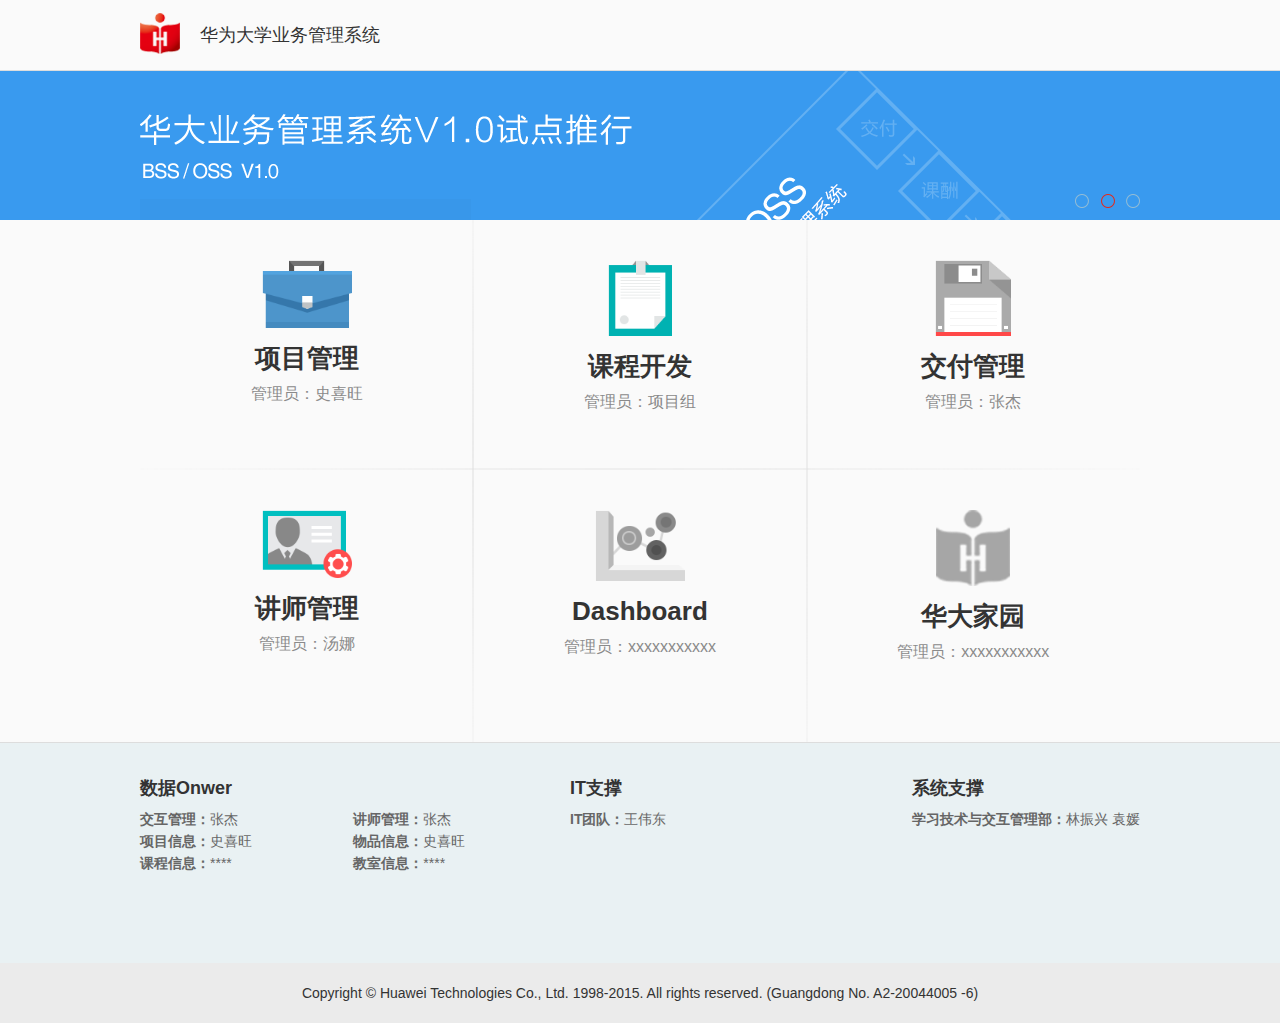
==== commit 549de8ae: "2" ====
--- a/html/index.html
+++ b/html/index.html
@@ -38,10 +38,10 @@
 
 
 	<div class="center features">
-		<a href="project.html"><img src="images/features_pic1.png"><strong>项目管理</strong><span>管理员：田尼格尔尼格尔田尼</span></a>
-		<a href="develop.html"><img src="images/features_pic2.png"><strong>课程开发</strong><span>管理员：xxxxxxxxxxx</span></a>
-		<a href="deliver.html"><img src="images/features_pic3.png"><strong>交付管理</strong><span>管理员：xxxxxxxxxxx</span></a>
-		<a href="teacher.html"><img src="images/features_pic4.png"><strong>讲师管理</strong><span>管理员：xxxxxxxxxxx</span></a>
+		<a href="project.html"><img src="images/features_pic1.png"><strong>项目管理</strong><span>管理员：史喜旺</span></a>
+		<a href="develop.html"><img src="images/features_pic2.png"><strong>课程开发</strong><span>管理员：项目组</span></a>
+		<a href="deliver.html"><img src="images/features_pic3.png"><strong>交付管理</strong><span>管理员：张杰</span></a>
+		<a href="teacher.html"><img src="images/features_pic4.png"><strong>讲师管理</strong><span>管理员：汤娜</span></a>
 		<a href="#"><img src="images/features_pic5.png"><strong>Dashboard</strong><span>管理员：xxxxxxxxxxx</span></a>
 		<a href="#"><img src="images/features_pic6.png"><strong>华大家园</strong><span>管理员：xxxxxxxxxxx</span></a>
 	</div>
@@ -51,7 +51,6 @@
 
 	<div class="data">
 		<div class="center">
-			<i class="fl icon icon-6"></i>
 			<dl class="fl">
 				<dt>数据Onwer</dt>
 				<dd>交互管理：<em>张杰</em></dd>
@@ -67,7 +66,6 @@
 				<dd>IT团队：<em>王伟东</em></dd>
 			</dl>
 
-			<i class=" icon icon-6"></i>
 			<dl>
 				<dt>系统支撑</dt>
 				<dd>学习技术与交互管理部：<em>林振兴   袁媛</em></dd>
--- a/html/styles/common.css
+++ b/html/styles/common.css
@@ -76,7 +76,7 @@
 .data dl{display: inline-block; text-align: left;max-width: 430px;font-weight: bold;}
 .data dl em{font-style: normal;font-weight: normal;}
 .data dt{font-size: 18px;margin-bottom: 5px;line-height: 30px;padding-top: 10px;}
-.data dd{display: inline-block;min-width: 210px;font-size: 14px;line-height: 22px;}
+.data dd{display: inline-block;min-width: 210px;font-size: 14px;line-height: 22px;color: #666;}
 
 
 
@@ -136,7 +136,7 @@
 
 /*项目管理*/
 .project{margin-top: 100px;}
-.project h2{line-height: 100px;text-align: center;font-weight: normal;border-bottom: 1px solid #ddd;padding-bottom: 50px;}
+.project h2{line-height: 100px;text-align: center;font-weight: normal;padding-bottom: 50px;}
 .project h2 a{display: inline-block;position: relative;margin: 0 25px;width: 350px;background: #e5e5e5;color: #333;font-size: 28px;border-radius: 10px;behavior:url(styles/pie.htc);}
 .project h2 a.active{background: #6abae2;color: #fff;}
 .project_cnt{margin-top: 100px; border:1px solid #ddd;background: #fff;height: 550px;text-align: center;}
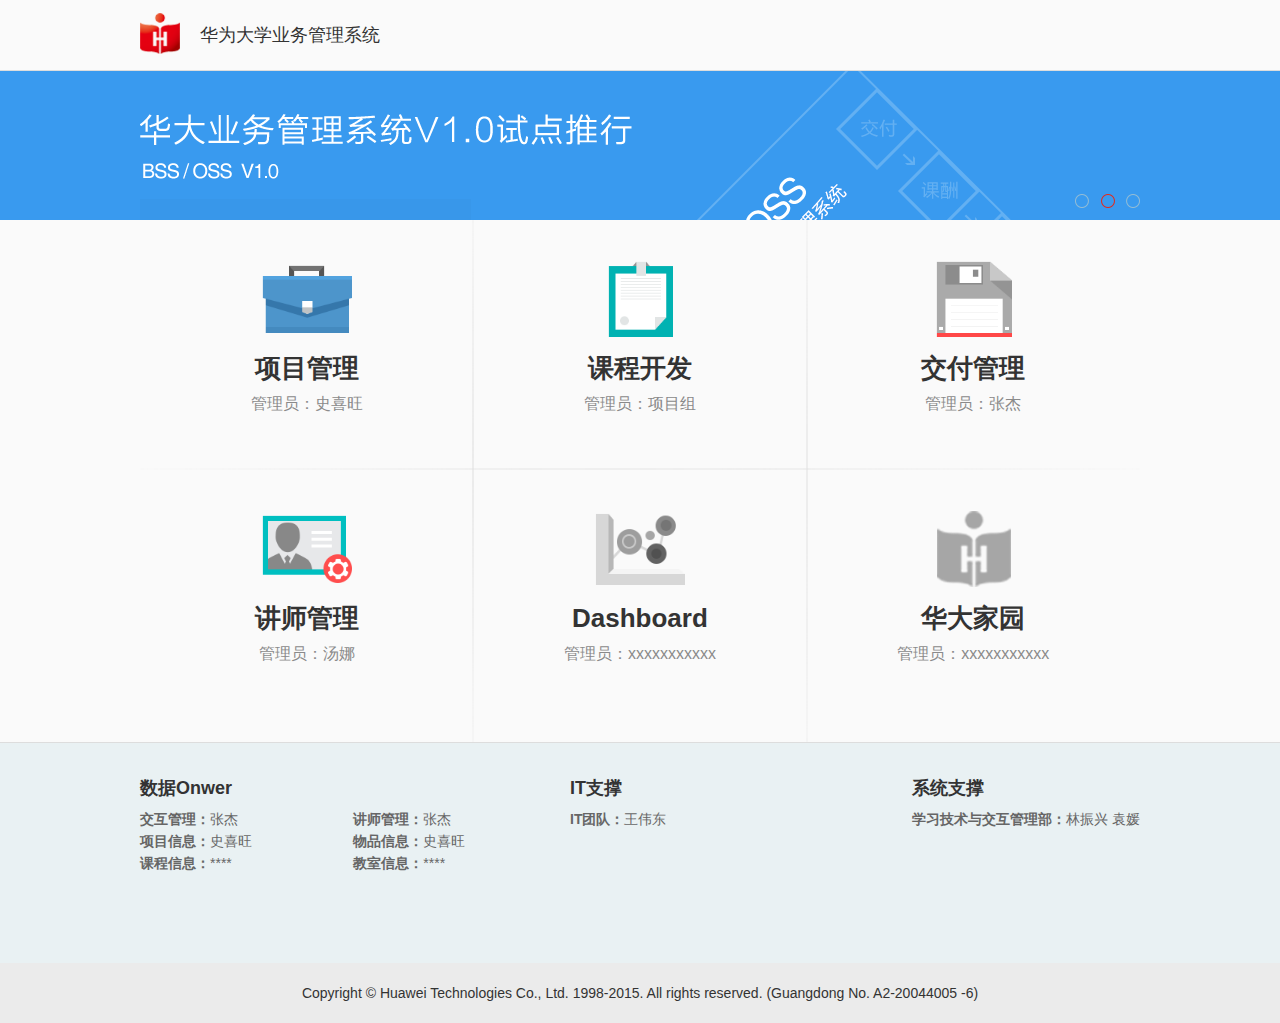
==== commit 074ddb14: "fuck" ====
--- a/html/index.html
+++ b/html/index.html
@@ -38,12 +38,36 @@
 
 
 	<div class="center features">
-		<a href="project.html"><img src="images/features_pic1.png"><strong>项目管理</strong><span>管理员：史喜旺</span></a>
-		<a href="develop.html"><img src="images/features_pic2.png"><strong>课程开发</strong><span>管理员：项目组</span></a>
-		<a href="deliver.html"><img src="images/features_pic3.png"><strong>交付管理</strong><span>管理员：张杰</span></a>
-		<a href="teacher.html"><img src="images/features_pic4.png"><strong>讲师管理</strong><span>管理员：汤娜</span></a>
-		<a href="#"><img src="images/features_pic5.png"><strong>Dashboard</strong><span>管理员：xxxxxxxxxxx</span></a>
-		<a href="#"><img src="images/features_pic6.png"><strong>华大家园</strong><span>管理员：xxxxxxxxxxx</span></a>
+		<a href="project.html">
+			<em><img src="images/features_pic1.png"></em>
+			<strong>项目管理</strong>
+			<span>管理员：史喜旺</span>
+		</a>
+		<a href="develop.html">
+			<em><img src="images/features_pic2.png"></em>
+			<strong>课程开发</strong>
+			<span>管理员：项目组</span>
+		</a>
+		<a href="deliver.html">
+			<em><img src="images/features_pic3.png"></em>
+			<strong>交付管理</strong>
+			<span>管理员：张杰</span>
+		</a>
+		<a href="teacher.html">
+			<em><img src="images/features_pic4.png"></em>
+			<strong>讲师管理</strong>
+			<span>管理员：汤娜</span>
+		</a>
+		<a href="#">
+			<em><img src="images/features_pic5.png"></em>
+			<strong>Dashboard</strong>
+			<span>管理员：xxxxxxxxxxx</span>
+		</a>
+		<a href="#">
+			<em><img src="images/features_pic6.png"></em>
+			<strong>华大家园</strong>
+			<span>管理员：xxxxxxxxxxx</span>
+		</a>
 	</div>
 
 
--- a/html/styles/common.css
+++ b/html/styles/common.css
@@ -67,7 +67,9 @@
 .features {position: relative; overflow: hidden; padding-bottom: 22px; text-align: center;background: url(../images/features_bkg.png) no-repeat center center;}
 .features a{float: left;width: 33.33%;  height: 170px; padding: 40px 0; position: relative;white-space: normal; }
 .features a:hover{background: #f1f1f1;}
-.features img{max-height: 76px;max-width: 90px;}
+.features em{display: block;height: 78px;text-align: center;white-space: nowrap;}
+.features em:before{content: '';width: 1px;height: 100%;display: inline-block;vertical-align: middle;}
+.features img{vertical-align: middle; max-height: 76px;max-width: 90px;}
 .features strong{display: block;font-size: 26px;line-height: 28px;padding: 16px 0 10px; color: #333;}
 .features span{color: #8a8a8a;font-size: 16px;}
 
